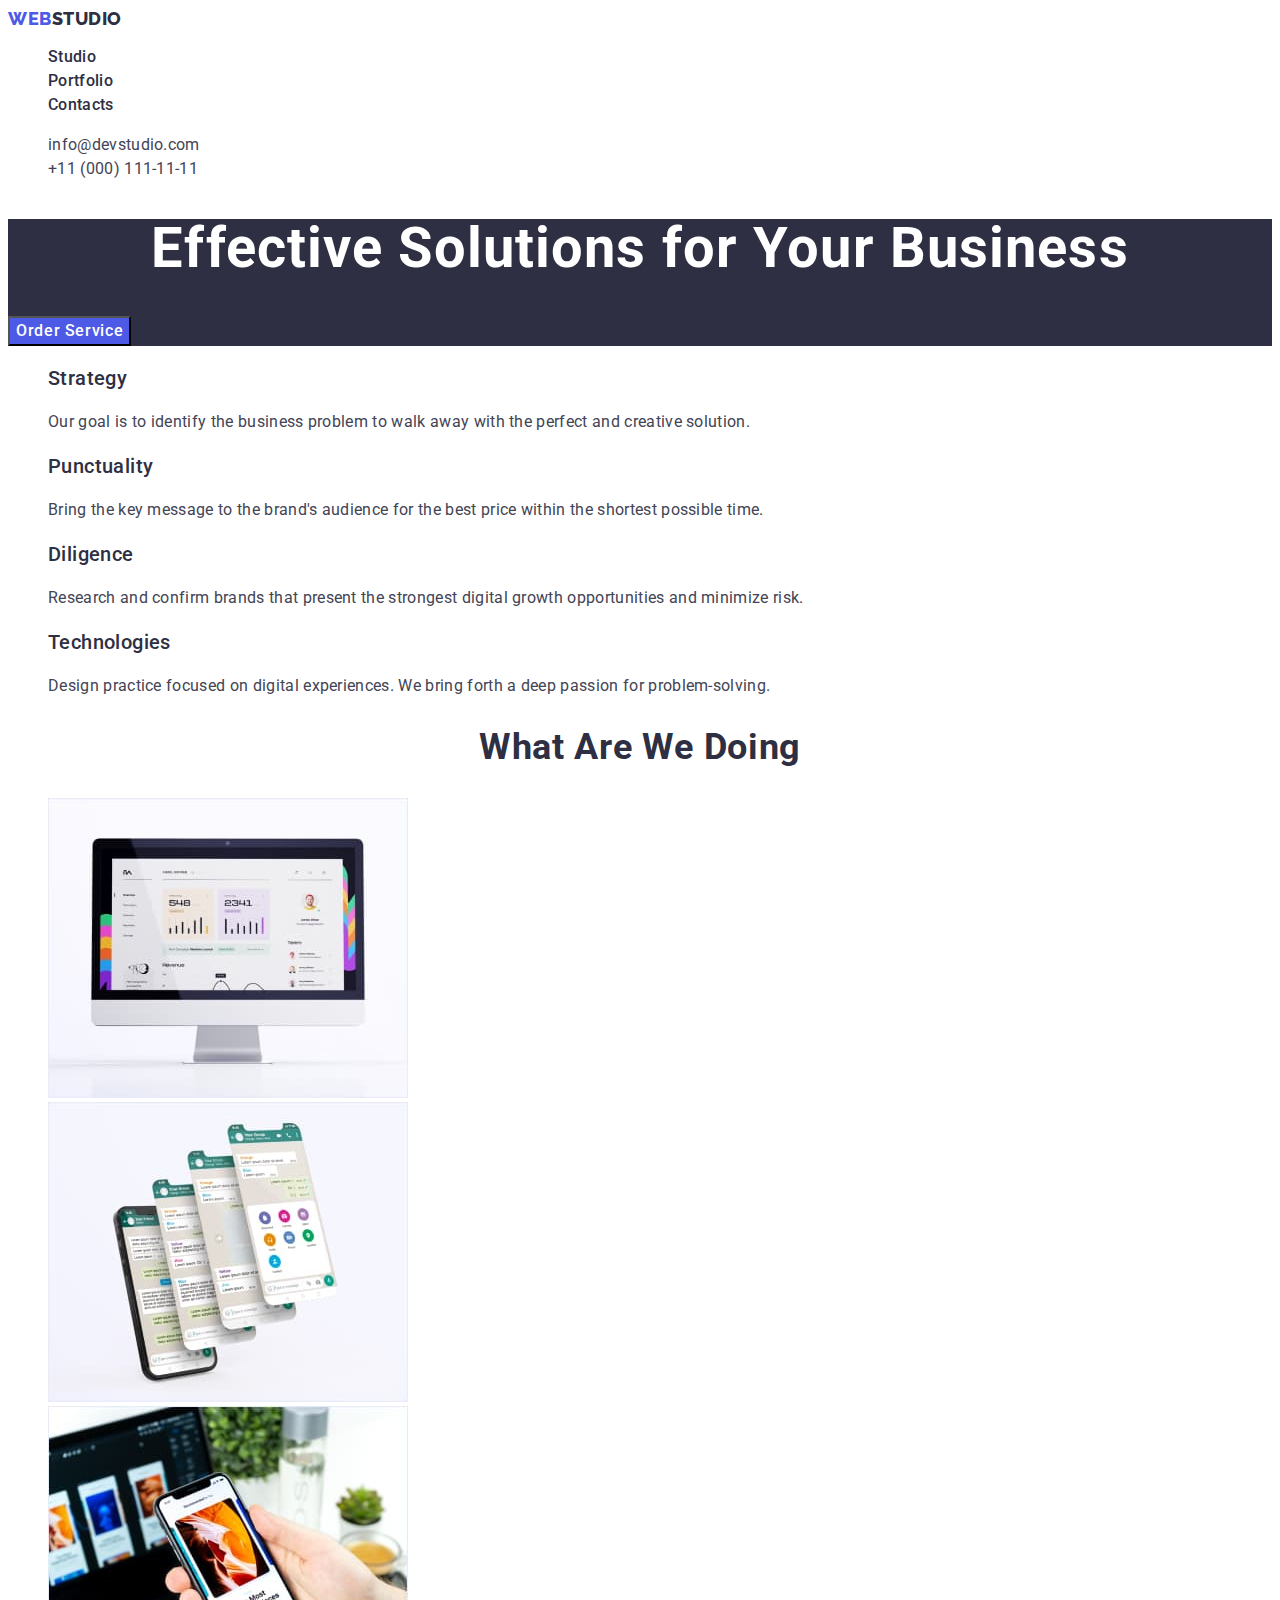
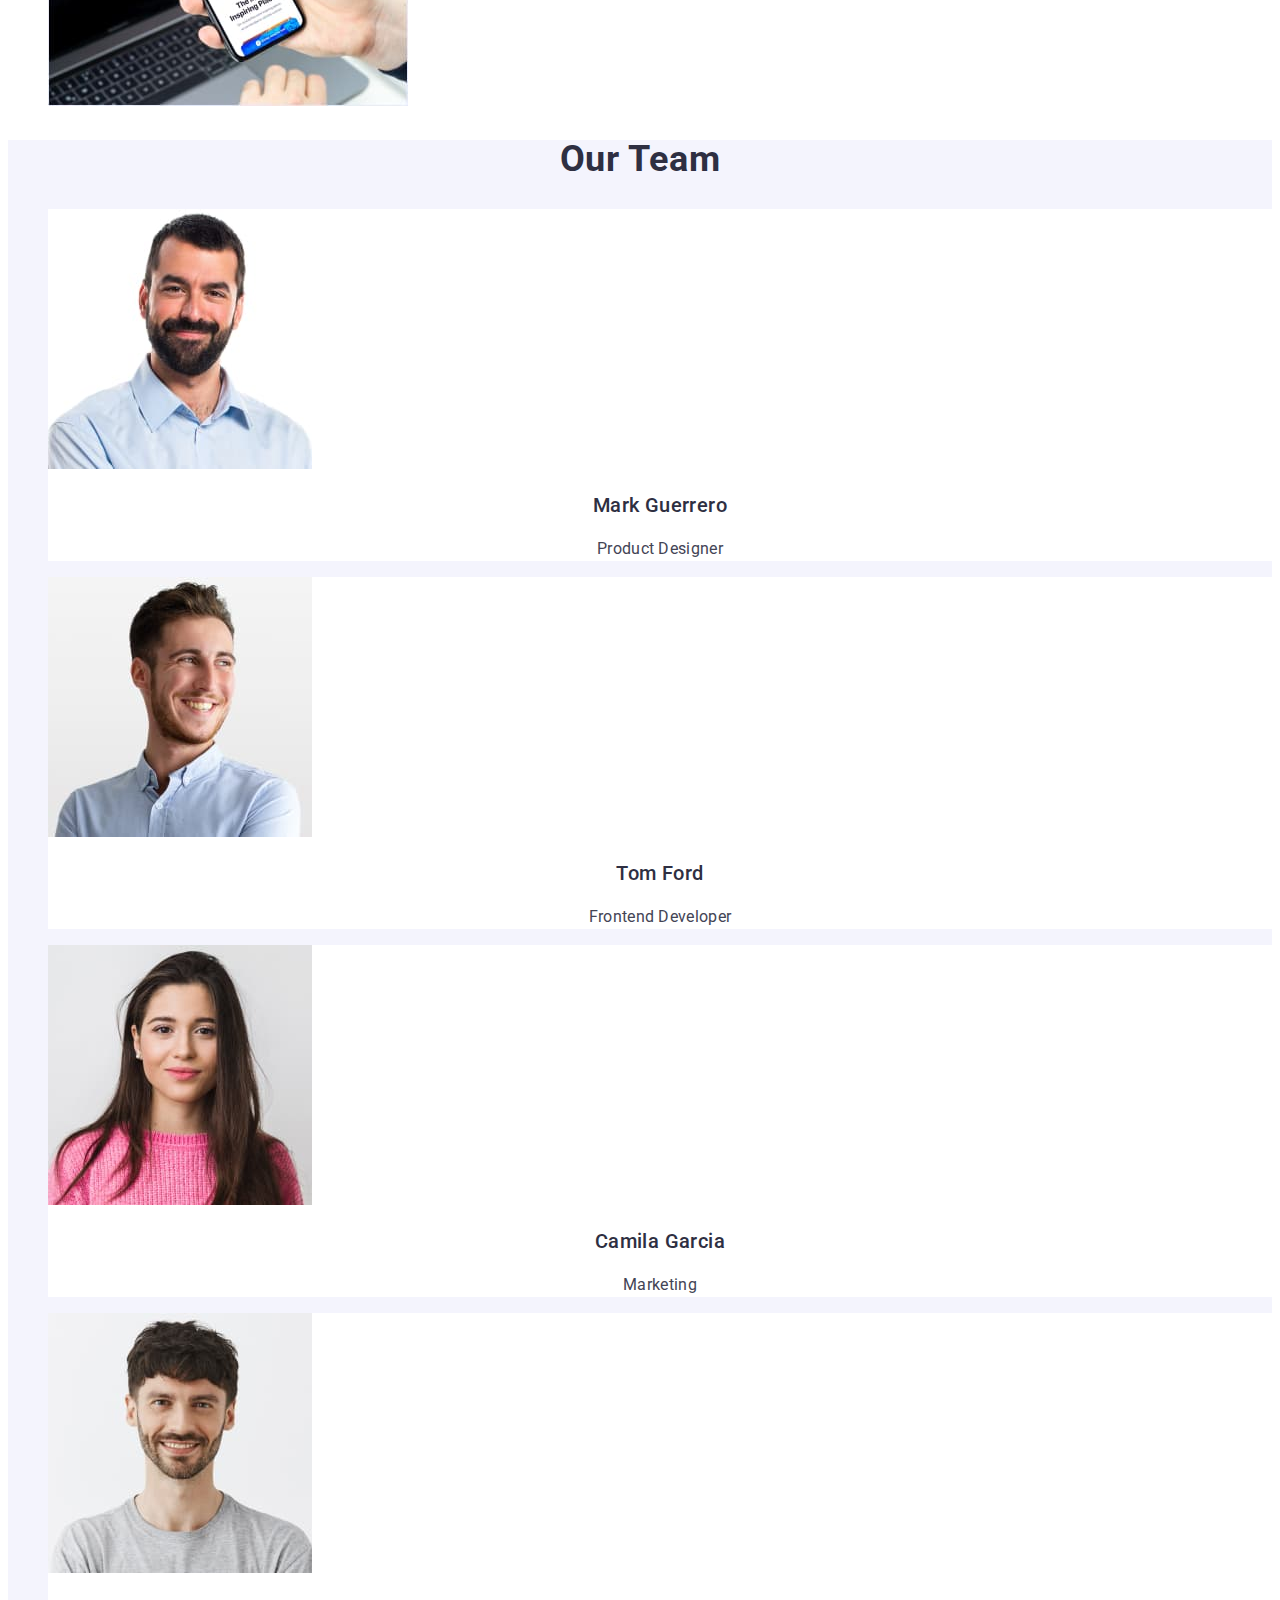
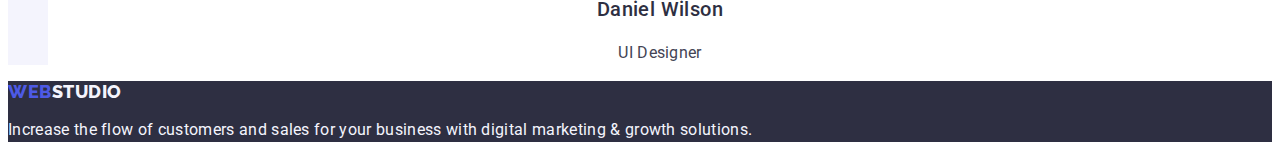
==== index.html @ d4ae93c2 "Initial commit" ====
<!DOCTYPE html>
<html lang="en">
<head>
    <meta charset="UTF-8">
    <meta http-equiv="X-UA-Compatible" content="IE=edge">
    <meta name="viewport" content="width=device-width, initial-scale=1.0">
    <title>Студія</title>
    <link rel="preconnect" href="https://fonts.googleapis.com">
    <link rel="preconnect" href="https://fonts.gstatic.com" crossorigin>
    <link href="https://fonts.googleapis.com/css2?family=Raleway:wght@800&family=Roboto:wght@400;500;700&display=swap" rel="stylesheet">
    <link rel="stylesheet" href="./css/styles.css">
</head>
<body>
    <!-- Header -->
    <header class="page-header">
        <nav class="page-nav">
            <a class="logo link" href="./index.html">Web<span class="logo-dark">Studio</span></a>
            <ul class="nav-list list">
                <li class="nav-item">
                    <a class="nav-link link" href="./index.html">Studio</a>
                </li>
                <li class="nav-item">
                    <a class="nav-link link" href="./portfolio.html">Portfolio</a>
                </li>
                <li class="nav-item">
                    <a class="nav-link link" href="">Contacts</a>
                </li>
            </ul>
        </nav>
        <address class="header-contacts">
            <ul class="header-contacts-list list">
                <li>
                    <a class="contact-item-link link" href="mailto:info@devstudio.com">info@devstudio.com</a>
                </li>
                <li>
                    <a class="contact-item-link link" href="tel:+110001111111">+11 (000) 111-11-11</a>
                </li>
            </ul>
        </address>
    </header>
    <main>
       <!-- Hero -->
        <section class="hero-section">
            <h1 class="hero-title">Effective Solutions
                for Your Business</h1>
                <button class="hero-button button" type="button">Order Service</button>
        </section>
       <!-- Features -->
        <section >
            <h2 hidden class="features">Features</h2>
            <ul class="features-list list">
                <li class="features-item">
                    <h3 class="main-title">Strategy</h3>
                    <p class="main-description">Our goal is to identify the business
                        problem to walk away with the perfect and creative solution. </p>
                </li>
                <li class="features-item">
                    <h3 class="main-title">Punctuality</h3>
                    <p class="main-description">Bring the key message to the brand's audience for the best price within the shortest possible time.</p>
                </li>
                <li class="features-item">
                    <h3 class="main-title">Diligence</h3>
                    <p class="main-description">Research and confirm brands that present the strongest digital growth opportunities and minimize risk.</p>
                </li>
                <li class="features-item">
                    <h3 class="main-title">Technologies</h3>
                    <p class="main-description">Design practice focused on digital experiences. We bring forth a deep passion for problem-solving.</p>
                </li>
            </ul>
        </section>
        <!-- What are we doing -->
        <section>
            <h2 class="section-title">What are we doing</h2>
            <ul class="doing-list list">
                <li class="doing-item">
                    <img class="doing-img" src="./images/what-are-we-doing/computer.jpg" alt="computer" width="360" height="300">
                </li>
                <li class="doing-item">
                    <img class="doing-img" src="./images/what-are-we-doing/app-screen.jpg" alt="phone app screens" width="360" height="300">
                </li>
                <li class="doing-item">
                    <img class="doing-img" src="./images/what-are-we-doing/phone.jpg" alt="mobile phone in hand" width="360" height="300">
                </li>
            </ul>
        </section>
        <!-- Our Team -->
        <section class="team-section">
            <h2 class="section-title">Our Team</h2>
            <ul class="team-list list">
                <li class="team-card">
                    <img class="team-img" src="./images/team/mark-guerrero.jpg" alt="photo of mark" width="264" height="260">
                    <h3 class="team-name">Mark Guerrero</h3>
                    <p class="team-position">Product Designer</p>
                </li>
                <li class="team-card">
                    <img class="team-img" src="./images/team/tom-ford.jpg" alt="photo of tom" width="264" height="260">
                    <h3 class="team-name">Tom Ford</h3>
                    <p class="team-position">Frontend Developer</p>
                </li>
                <li class="team-card">
                    <img class="team-img" src="./images/team/camila-garcia.jpg" alt="photo of camila" width="264" height="260">
                    <h3 class="team-name">Camila Garcia</h3>
                    <p class="team-position">Marketing</p>
                </li>
                <li class="team-card">
                    <img class="team-img" src="./images/team/daniel-wilson.jpg" alt="photo of daniel" width="264" height="260">
                    <h3 class="team-name">Daniel Wilson</h3>
                    <p class="team-position">UI Designer</p>
                </li>
            </ul>
        </section>
    </main>
    <!-- Footer -->
    <footer class="page-footer">
        <a class="logo link" href="./index.html">Web<span class="logo-light">Studio</span></a>
        <p class="footer-message">Increase the flow of customers and sales for your business with digital marketing & growth solutions.</p>
    </footer>
</body>
</html>
---- css/styles.css ----
:root {
  --main-font-family: 'Roboto', sans-serif;
  --secondary-font-family-family: 'Raleway',
    sans-serif;
  --primary-text-color-light: #ffffff;
  --primary-text-color-dark: #434455;
  --secondary-text-color-light: #f4f4fd;
  --secondary-text-color-dark: #2e2f42;
  --brand-primary-color: #4d5ae5;
  --brand-secondary-color: #f4f4fd;
  --button-color-pressed: #404bbf;
  --button-color-succes: #31d0aa;
  --accent-color-light: #e7e9fc;
  --white-bg: #ffffff;
  --dark-bg: #2e2f42;
}

.list {
  list-style: none;
}

.link {
  text-decoration: none;
}

button {
  font-family: inherit;
  cursor: pointer;
}

address {
  font-style: normal;
}

body {
  font-family: var(--main-font-family);
  color: var(--primary-text-color-dark);
  background-color: var(--white-bg);
}

/* header */

.page-header {
  background-color: var(--white-bg);
}

.logo {
  font-family: var(
    --secondary-font-family-family
  );
  font-weight: 800;
  font-size: 18px;
  line-height: 1.17;
  display: flex;
  letter-spacing: 0.03em;
  text-transform: uppercase;
  color: var(--brand-primary-color);
}

.logo-footer {
  color: var(--secondary-text-color-light);
}

.logo-dark {
  color: var(--secondary-text-color-dark);
}

.logo-light {
  color: var(--secondary-text-color-light);
}

.nav-link {
  font-weight: 500;
  font-size: 16px;
  line-height: 1.5;
  letter-spacing: 0.02em;
  color: var(--secondary-text-color-dark);
}

.nav-link:active,
.nav-link:hover,
.nav-link:focus {
  color: var(--button-color-pressed);
}

.contact-item-link {
  font-style: normal;
  font-weight: 400;
  font-size: 16px;
  line-height: 24px;
  letter-spacing: 0.02em;
  color: var(--primary-text-color-dark);
}

.contact-item-link:hover,
.contact-item-link:focus {
  color: var(--button-color-pressed);
}

/* hero */

.hero-section {
  background-color: var(--dark-bg);
}

.hero-title {
  font-weight: 700;
  font-size: 56px;
  line-height: 1.07;
  text-align: center;
  letter-spacing: 0.02em;
  color: var(--primary-text-color-light);
}

.hero-button {
  font-weight: 500;
  font-size: 16px;
  line-height: 1.5;
  display: flex;
  align-items: center;
  letter-spacing: 0.04em;
  color: var(--primary-text-color-light);
  background-color: var(--brand-primary-color);
}

.hero-button:hover,
.hero-button:focus {
  background-color: var(--button-color-pressed);
}

/* features */

.main-title {
  font-weight: 500;
  font-size: 20px;
  line-height: 1.2;
  letter-spacing: 0.02em;
  color: var(--secondary-text-color-dark);
}

.main-description {
  font-size: 16px;
  line-height: 1.5;
  letter-spacing: 0.02em;
  color: var(--primary-text-color-dark);
}

/* what are we doing */

.section-title {
  font-weight: 700;
  font-size: 36px;
  line-height: 1.11;
  text-align: center;
  letter-spacing: 0.02em;
  text-transform: capitalize;
  color: var(--secondary-text-color-dark);
}

/* team */

.team-section {
  background-color: var(--brand-secondary-color);
}

.team-card {
  background-color: var(--white-bg);
}

.team-name {
  font-weight: 500;
  font-size: 20px;
  line-height: 1.2;
  text-align: center;
  letter-spacing: 0.02em;
  color: var(--secondary-text-color-dark);
}

.team-position {
  font-size: 16px;
  line-height: 1.5;
  text-align: center;
  letter-spacing: 0.02em;
  color: var(--primary-text-color-dark);
}

/* footer */

.page-footer {
  background-color: var(--dark-bg);
}

.footer-message {
  font-size: 16px;
  line-height: 1.5;
  letter-spacing: 0.02em;
  color: var(--secondary-text-color-light);
}

/* portfolio */

.filter-button {
  font-weight: 500;
  font-size: 16px;
  line-height: 1.5;
  display: flex;
  align-items: center;
  text-align: center;
  letter-spacing: 0.04em;
  color: var(--brand-primary-color);
  background-color: var(--brand-secondary-color);
}

.filter-button:hover,
.filter-button:focus {
  color: var(--primary-text-color-light);
  background-color: var(--button-color-pressed);
}
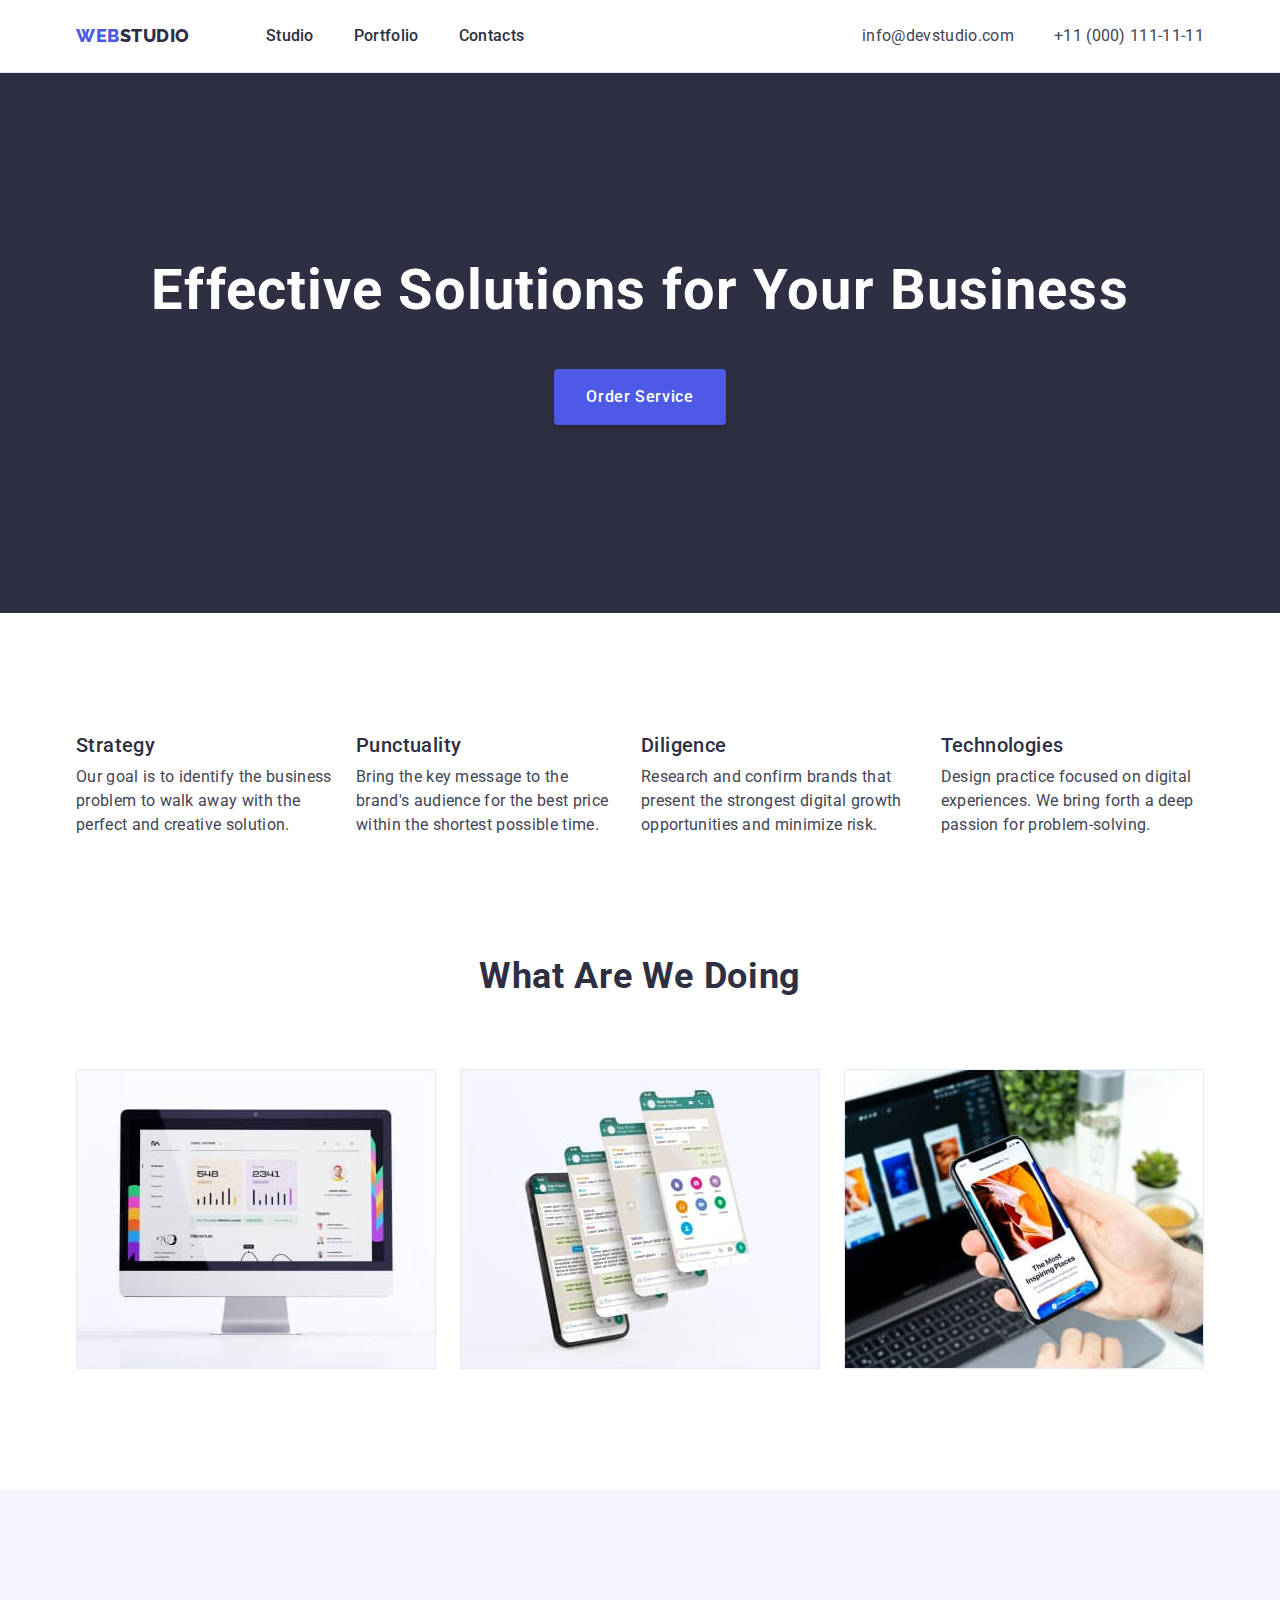
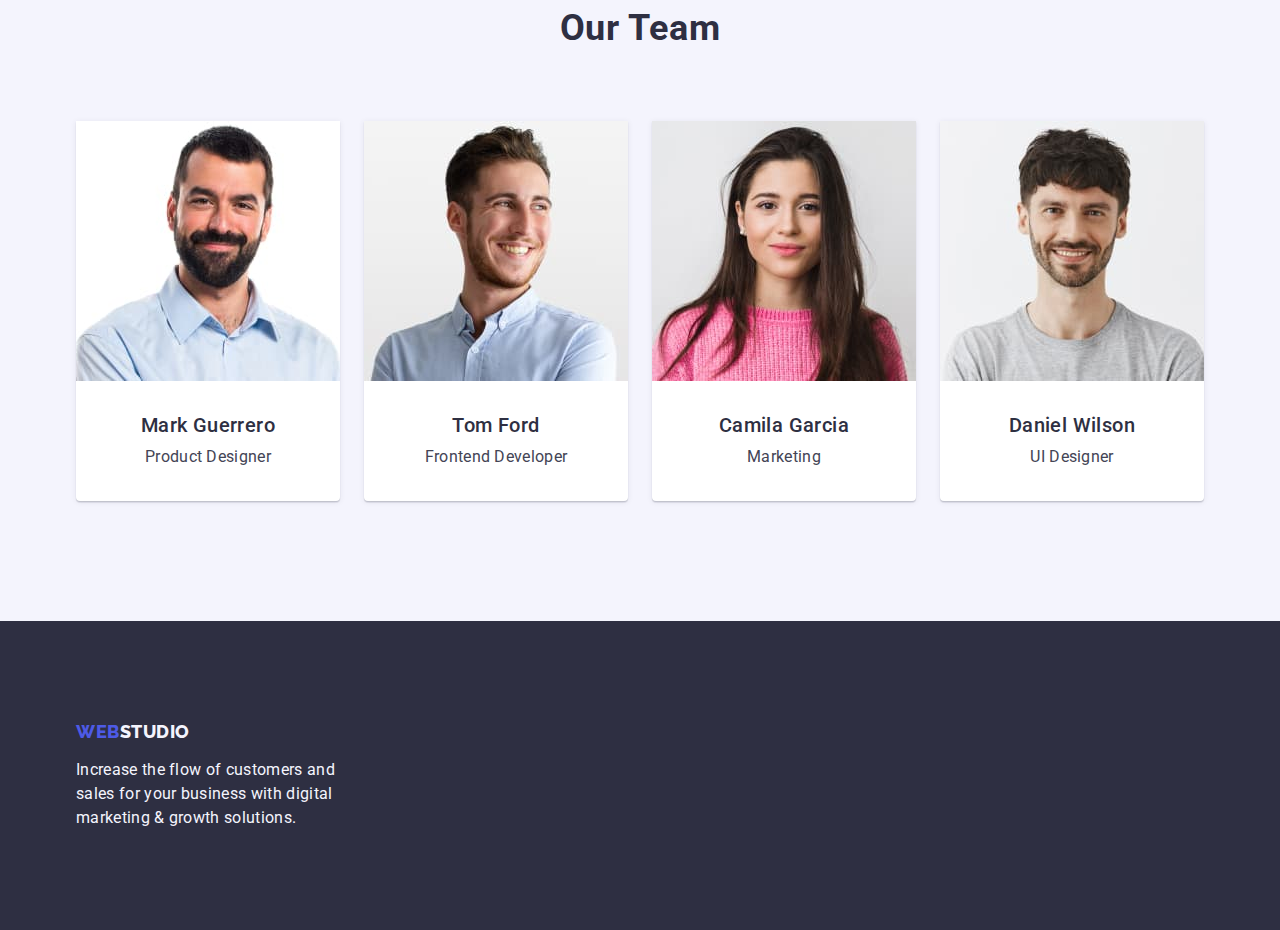
==== commit a65734b1: "добавил флексбоксы" ====
--- a/index.html
+++ b/index.html
@@ -1,5 +1,6 @@
 <!DOCTYPE html>
 <html lang="en">
+
 <head>
     <meta charset="UTF-8">
     <meta http-equiv="X-UA-Compatible" content="IE=edge">
@@ -8,12 +9,14 @@
     <link rel="preconnect" href="https://fonts.googleapis.com">
     <link rel="preconnect" href="https://fonts.gstatic.com" crossorigin>
     <link href="https://fonts.googleapis.com/css2?family=Raleway:wght@800&family=Roboto:wght@400;500;700&display=swap" rel="stylesheet">
+    <link rel="stylesheet" href="https://cdnjs.cloudflare.com/ajax/libs/modern-normalize/1.1.0/modern-normalize.min.css">
     <link rel="stylesheet" href="./css/styles.css">
 </head>
 <body>
     <!-- Header -->
     <header class="page-header">
-        <nav class="page-nav">
+        <div class="container header-container">
+            <nav class="page-nav">
             <a class="logo link" href="./index.html">Web<span class="logo-dark">Studio</span></a>
             <ul class="nav-list list">
                 <li class="nav-item">
@@ -30,90 +33,115 @@
         <address class="header-contacts">
             <ul class="header-contacts-list list">
                 <li>
-                    <a class="contact-item-link link" href="mailto:info@devstudio.com">info@devstudio.com</a>
+                    <a class="contact-item-link contact-mail link" href="mailto:info@devstudio.com">info@devstudio.com</a>
                 </li>
                 <li>
                     <a class="contact-item-link link" href="tel:+110001111111">+11 (000) 111-11-11</a>
                 </li>
             </ul>
         </address>
+    </div>
     </header>
     <main>
        <!-- Hero -->
-        <section class="hero-section">
-            <h1 class="hero-title">Effective Solutions
-                for Your Business</h1>
+        <section class="hero-section section">
+            <div class="container hero-container">
+                <h1 class="hero-title">Effective Solutions
+                    for Your Business</h1>
                 <button class="hero-button button" type="button">Order Service</button>
+            </div>
         </section>
        <!-- Features -->
-        <section >
-            <h2 hidden class="features">Features</h2>
-            <ul class="features-list list">
-                <li class="features-item">
-                    <h3 class="main-title">Strategy</h3>
-                    <p class="main-description">Our goal is to identify the business
-                        problem to walk away with the perfect and creative solution. </p>
-                </li>
-                <li class="features-item">
-                    <h3 class="main-title">Punctuality</h3>
-                    <p class="main-description">Bring the key message to the brand's audience for the best price within the shortest possible time.</p>
-                </li>
-                <li class="features-item">
-                    <h3 class="main-title">Diligence</h3>
-                    <p class="main-description">Research and confirm brands that present the strongest digital growth opportunities and minimize risk.</p>
-                </li>
-                <li class="features-item">
-                    <h3 class="main-title">Technologies</h3>
-                    <p class="main-description">Design practice focused on digital experiences. We bring forth a deep passion for problem-solving.</p>
-                </li>
-            </ul>
+        <section class="section">
+            <div class="container">
+                <h2 class="features visually-hidden">Features</h2>
+                <ul class="features-list list">
+                    <li class="features-item">
+                        <h3 class="main-title">Strategy</h3>
+                        <p class="main-description">Our goal is to identify the business
+                            problem to walk away with the perfect and creative solution. </p>
+                    </li>
+                    <li class="features-item">
+                        <h3 class="main-title">Punctuality</h3>
+                        <p class="main-description">Bring the key message to the brand's audience for the best price within the shortest
+                            possible time.</p>
+                    </li>
+                    <li class="features-item">
+                        <h3 class="main-title">Diligence</h3>
+                        <p class="main-description">Research and confirm brands that present the strongest digital growth opportunities
+                            and minimize risk.</p>
+                    </li>
+                    <li class="features-item">
+                        <h3 class="main-title">Technologies</h3>
+                        <p class="main-description">Design practice focused on digital experiences. We bring forth a deep passion for
+                            problem-solving.</p>
+                    </li>
+                </ul>
+            </div>
         </section>
         <!-- What are we doing -->
-        <section>
-            <h2 class="section-title">What are we doing</h2>
-            <ul class="doing-list list">
-                <li class="doing-item">
-                    <img class="doing-img" src="./images/what-are-we-doing/computer.jpg" alt="computer" width="360" height="300">
-                </li>
-                <li class="doing-item">
-                    <img class="doing-img" src="./images/what-are-we-doing/app-screen.jpg" alt="phone app screens" width="360" height="300">
-                </li>
-                <li class="doing-item">
-                    <img class="doing-img" src="./images/what-are-we-doing/phone.jpg" alt="mobile phone in hand" width="360" height="300">
-                </li>
-            </ul>
+        <section class="section doing-section">
+            <div class="container">
+                <h2 class="section-title">What are we doing</h2>
+                <ul class="doing-list list">
+                    <li class="doing-item">
+                        <img class="doing-img" src="./images/what-are-we-doing/computer.jpg" alt="computer" width="360" height="300">
+                    </li>
+                    <li class="doing-item">
+                        <img class="doing-img" src="./images/what-are-we-doing/app-screen.jpg" alt="phone app screens" width="360"
+                            height="300">
+                    </li>
+                    <li class="doing-item">
+                        <img class="doing-img" src="./images/what-are-we-doing/phone.jpg" alt="mobile phone in hand" width="360"
+                            height="300">
+                    </li>
+                </ul>
+            </div>
         </section>
         <!-- Our Team -->
-        <section class="team-section">
-            <h2 class="section-title">Our Team</h2>
-            <ul class="team-list list">
-                <li class="team-card">
-                    <img class="team-img" src="./images/team/mark-guerrero.jpg" alt="photo of mark" width="264" height="260">
-                    <h3 class="team-name">Mark Guerrero</h3>
-                    <p class="team-position">Product Designer</p>
-                </li>
-                <li class="team-card">
-                    <img class="team-img" src="./images/team/tom-ford.jpg" alt="photo of tom" width="264" height="260">
-                    <h3 class="team-name">Tom Ford</h3>
-                    <p class="team-position">Frontend Developer</p>
-                </li>
-                <li class="team-card">
-                    <img class="team-img" src="./images/team/camila-garcia.jpg" alt="photo of camila" width="264" height="260">
-                    <h3 class="team-name">Camila Garcia</h3>
-                    <p class="team-position">Marketing</p>
-                </li>
-                <li class="team-card">
-                    <img class="team-img" src="./images/team/daniel-wilson.jpg" alt="photo of daniel" width="264" height="260">
-                    <h3 class="team-name">Daniel Wilson</h3>
-                    <p class="team-position">UI Designer</p>
-                </li>
-            </ul>
+        <section class="team-section section">
+            <div class="container">
+                <h2 class="section-title">Our Team</h2>
+                <ul class="team-list list">
+                    <li class="team-card">
+                        <img class="team-img" src="./images/team/mark-guerrero.jpg" alt="photo of mark" width="264" height="260">
+                        <div class="team-text">
+                            <h3 class="team-name">Mark Guerrero</h3>
+                            <p class="team-position">Product Designer</p>
+                        </div>
+                    </li>
+                    <li class="team-card">
+                        <img class="team-img" src="./images/team/tom-ford.jpg" alt="photo of tom" width="264" height="260">
+                        <div class="team-text">
+                            <h3 class="team-name">Tom Ford</h3>
+                            <p class="team-position">Frontend Developer</p>
+                        </div>
+                    </li>
+                    <li class="team-card">
+                        <img class="team-img" src="./images/team/camila-garcia.jpg" alt="photo of camila" width="264" height="260">
+                        <div class="team-text">
+                            <h3 class="team-name">Camila Garcia</h3>
+                            <p class="team-position">Marketing</p>
+                        </div>
+                    </li>
+                    <li class="team-card">
+                        <img class="team-img" src="./images/team/daniel-wilson.jpg" alt="photo of daniel" width="264" height="260">
+                        <div class="team-text">
+                            <h3 class="team-name">Daniel Wilson</h3>
+                            <p class="team-position">UI Designer</p>
+                        </div>
+                    </li>
+                </ul>
+            </div>
         </section>
     </main>
     <!-- Footer -->
     <footer class="page-footer">
-        <a class="logo link" href="./index.html">Web<span class="logo-light">Studio</span></a>
-        <p class="footer-message">Increase the flow of customers and sales for your business with digital marketing & growth solutions.</p>
+        <div class="container">
+            <a class="logo link" href="./index.html">Web<span class="logo-light">Studio</span></a>
+            <p class="footer-message">Increase the flow of customers and sales for your business with digital marketing & growth
+                solutions.</p>
+        </div>
     </footer>
 </body>
 </html>--- a/css/styles.css
+++ b/css/styles.css
@@ -24,8 +24,27 @@
 }
 
 button {
-  font-family: inherit;
   cursor: pointer;
+}
+
+h1,
+h2,
+h3,
+h4,
+p {
+  margin-top: 0;
+  margin-bottom: 0;
+}
+
+ul,
+ol {
+  margin-top: 0;
+  margin-bottom: 0;
+  padding-left: 0;
+}
+
+img {
+  display: block;
 }
 
 address {
@@ -38,13 +57,47 @@
   background-color: var(--white-bg);
 }
 
+.container {
+  width: 1158px;
+  margin-left: auto;
+  margin-right: auto;
+  padding-left: 15px;
+  padding-right: 15px;
+}
+
+.section {
+  padding-top: 120px;
+  padding-bottom: 120px;
+}
+
 /* header */
 
 .page-header {
   background-color: var(--white-bg);
+  border-bottom: 1px solid #e7e9fc;
+}
+
+.header-container {
+  display: flex;
+  justify-content: space-between;
+  padding-top: 24px;
+  padding-bottom: 24px;
+}
+
+.page-nav {
+  display: flex;
+  align-items: center;
+}
+
+.nav-list {
+  display: flex;
+  align-items: center;
+  column-gap: 40px;
 }
 
 .logo {
+  margin-right: 76px;
+
   font-family: var(
     --secondary-font-family-family
   );
@@ -83,9 +136,12 @@
   color: var(--button-color-pressed);
 }
 
+.header-contacts-list {
+  display: flex;
+}
+
 .contact-item-link {
   font-style: normal;
-  font-weight: 400;
   font-size: 16px;
   line-height: 24px;
   letter-spacing: 0.02em;
@@ -97,26 +153,39 @@
   color: var(--button-color-pressed);
 }
 
+.contact-mail {
+  margin-left: auto;
+  margin-right: 40px;
+}
+
 /* hero */
 
 .hero-section {
   background-color: var(--dark-bg);
+  text-align: center;
 }
 
 .hero-title {
-  font-weight: 700;
+  margin-top: 68px;
+  margin-bottom: 48px;
   font-size: 56px;
   line-height: 1.07;
-  text-align: center;
   letter-spacing: 0.02em;
   color: var(--primary-text-color-light);
 }
 
 .hero-button {
-  font-weight: 500;
-  font-size: 16px;
-  line-height: 1.5;
-  display: flex;
+  padding-top: 16px;
+  padding-bottom: 16px;
+  padding-left: 32px;
+  padding-right: 32px;
+  margin-bottom: 68px;
+  box-shadow: 0px 4px 4px rgba(0, 0, 0, 0.15);
+  border: var(--brand-primary-color);
+  border-radius: 4px;
+  font-weight: 500;
+  font-size: 16px;
+  line-height: 1.5;
   align-items: center;
   letter-spacing: 0.04em;
   color: var(--primary-text-color-light);
@@ -130,7 +199,26 @@
 
 /* features */
 
+.features-list {
+  display: flex;
+  gap: 24px;
+}
+
+.visually-hidden {
+  position: absolute;
+  width: 1px;
+  height: 1px;
+  margin: -1px;
+  border: 0;
+  padding: 0;
+  white-space: nowrap;
+  clip-path: inset(100%);
+  clip: rect(0 0 0 0);
+  overflow: hidden;
+}
+
 .main-title {
+  margin-bottom: 8px;
   font-weight: 500;
   font-size: 20px;
   line-height: 1.2;
@@ -147,8 +235,17 @@
 
 /* what are we doing */
 
+.doing-section {
+  padding-top: 0;
+}
+
+.doing-list {
+  display: flex;
+  column-gap: 24px;
+}
+
 .section-title {
-  font-weight: 700;
+  margin-bottom: 72px;
   font-size: 36px;
   line-height: 1.11;
   text-align: center;
@@ -159,15 +256,36 @@
 
 /* team */
 
+.team-text {
+  padding-top: 32px;
+  padding-bottom: 32px;
+  padding-right: 16px;
+  padding-left: 16px;
+}
+
+.team-list {
+  display: flex;
+  column-gap: 24px;
+}
+.team-card {
+  background-color: var(--white-bg);
+}
+
 .team-section {
   background-color: var(--brand-secondary-color);
 }
 
 .team-card {
   background-color: var(--white-bg);
+  border-bottom-right-radius: 4px;
+  border-bottom-left-radius: 4px;
+  box-shadow: 0px 1px 6px rgba(46, 47, 66, 0.08),
+    0px 1px 1px rgba(46, 47, 66, 0.16),
+    0px 2px 1px rgba(46, 47, 66, 0.08);
 }
 
 .team-name {
+  margin-bottom: 8px;
   font-weight: 500;
   font-size: 20px;
   line-height: 1.2;
@@ -187,10 +305,14 @@
 /* footer */
 
 .page-footer {
+  padding-top: 100px;
+  padding-bottom: 100px;
   background-color: var(--dark-bg);
 }
 
 .footer-message {
+  width: 264px;
+  margin-top: 16px;
   font-size: 16px;
   line-height: 1.5;
   letter-spacing: 0.02em;
@@ -199,7 +321,24 @@
 
 /* portfolio */
 
+.project-filter {
+  padding-top: 96px;
+}
+
+.project-filter-list {
+  display: flex;
+  column-gap: 24px;
+  justify-content: center;
+  margin-bottom: 72px;
+}
+
 .filter-button {
+  padding-top: 12px;
+  padding-bottom: 12px;
+  padding-left: 24px;
+  padding-right: 24px;
+  border: 1px solid var(--accent-color-light);
+  border-radius: 4px;
   font-weight: 500;
   font-size: 16px;
   line-height: 1.5;
@@ -215,4 +354,27 @@
 .filter-button:focus {
   color: var(--primary-text-color-light);
   background-color: var(--button-color-pressed);
-}
+  border: var(--button-color-pressed);
+  box-shadow: 0px 3px 1px rgba(0, 0, 0, 0.1),
+    0px 2px 1px rgba(0, 0, 0, 0.08),
+    0px 2px 2px rgba(0, 0, 0, 0.12);
+}
+
+.project-list {
+  display: flex;
+  flex-wrap: wrap;
+  row-gap: 48px;
+  column-gap: 24px;
+}
+
+.project-card {
+  flex-basis: calc((100% - 48px) / 3);
+}
+
+.project-card-text {
+  padding-top: 32px;
+  padding-bottom: 32px;
+  padding-left: 16px;
+  background-color: var(--white-bg);
+  border: 1px solid var(--accent-color-light);
+}
